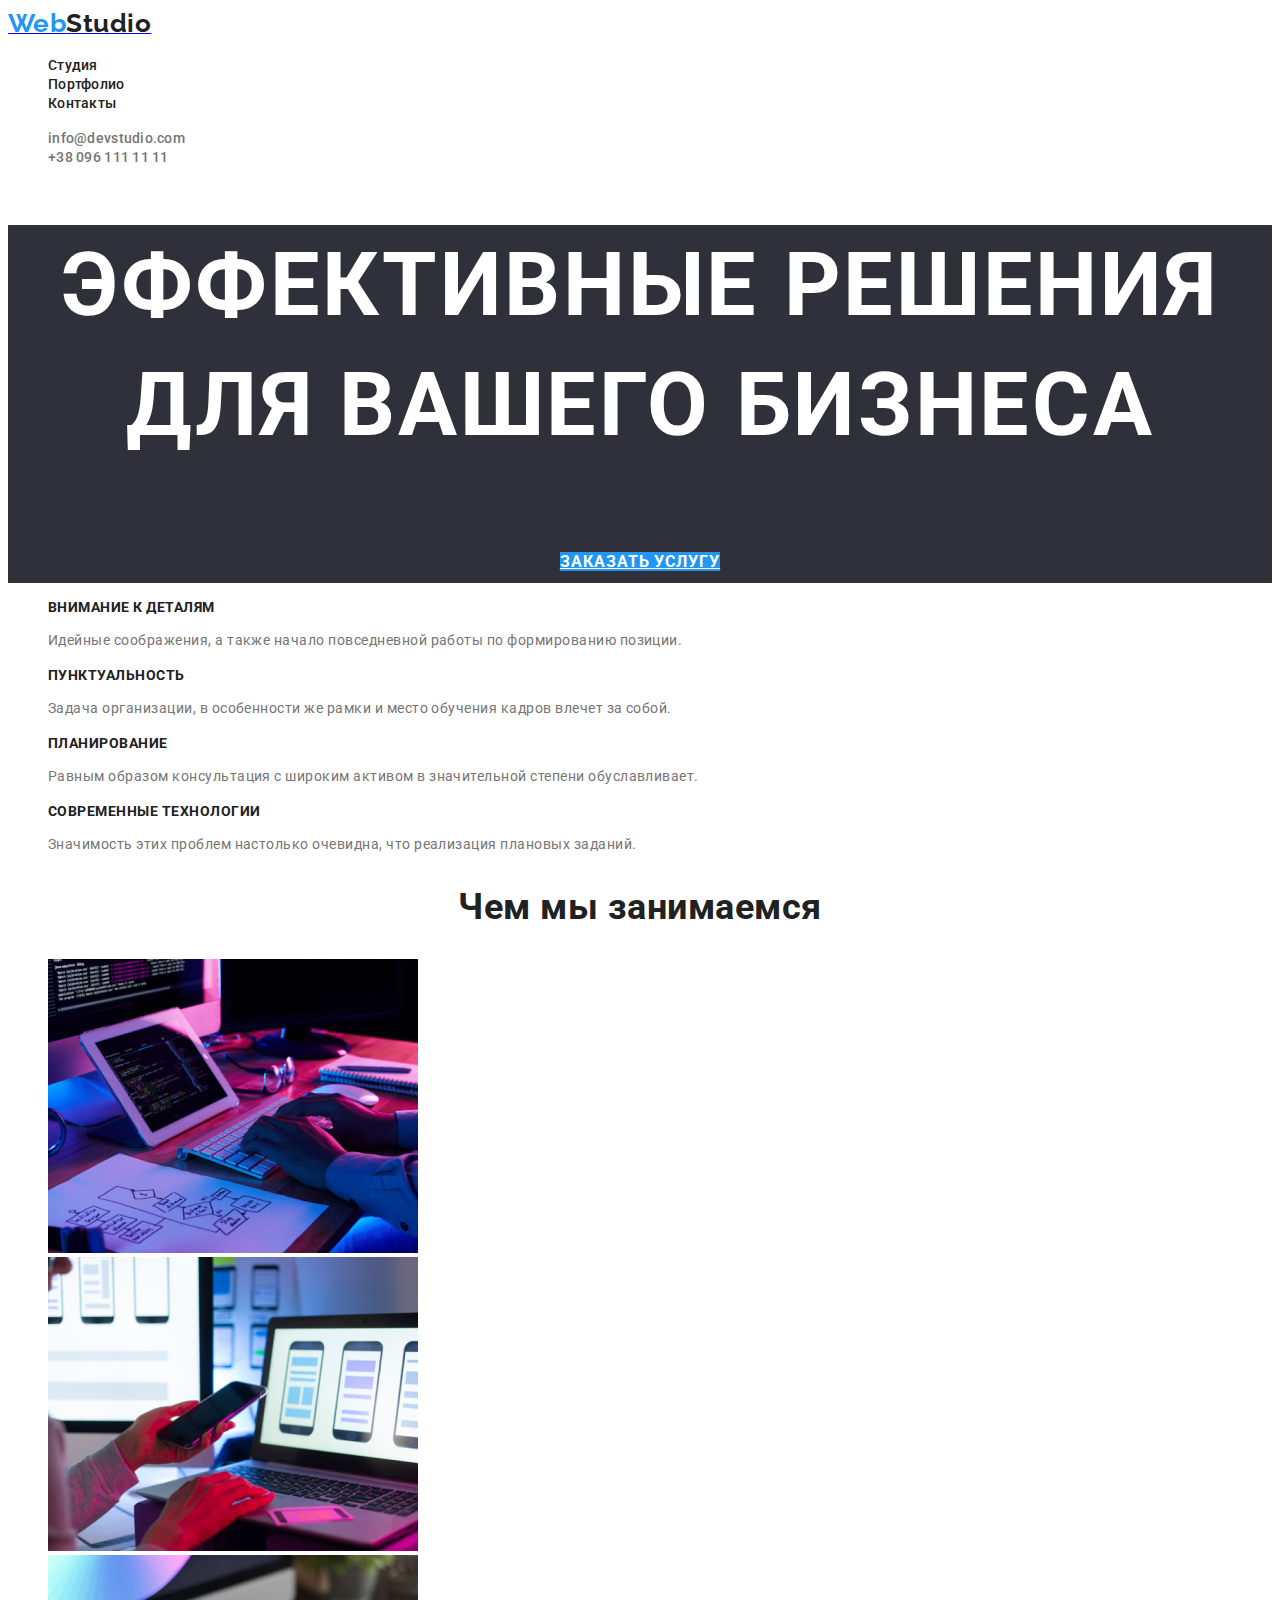
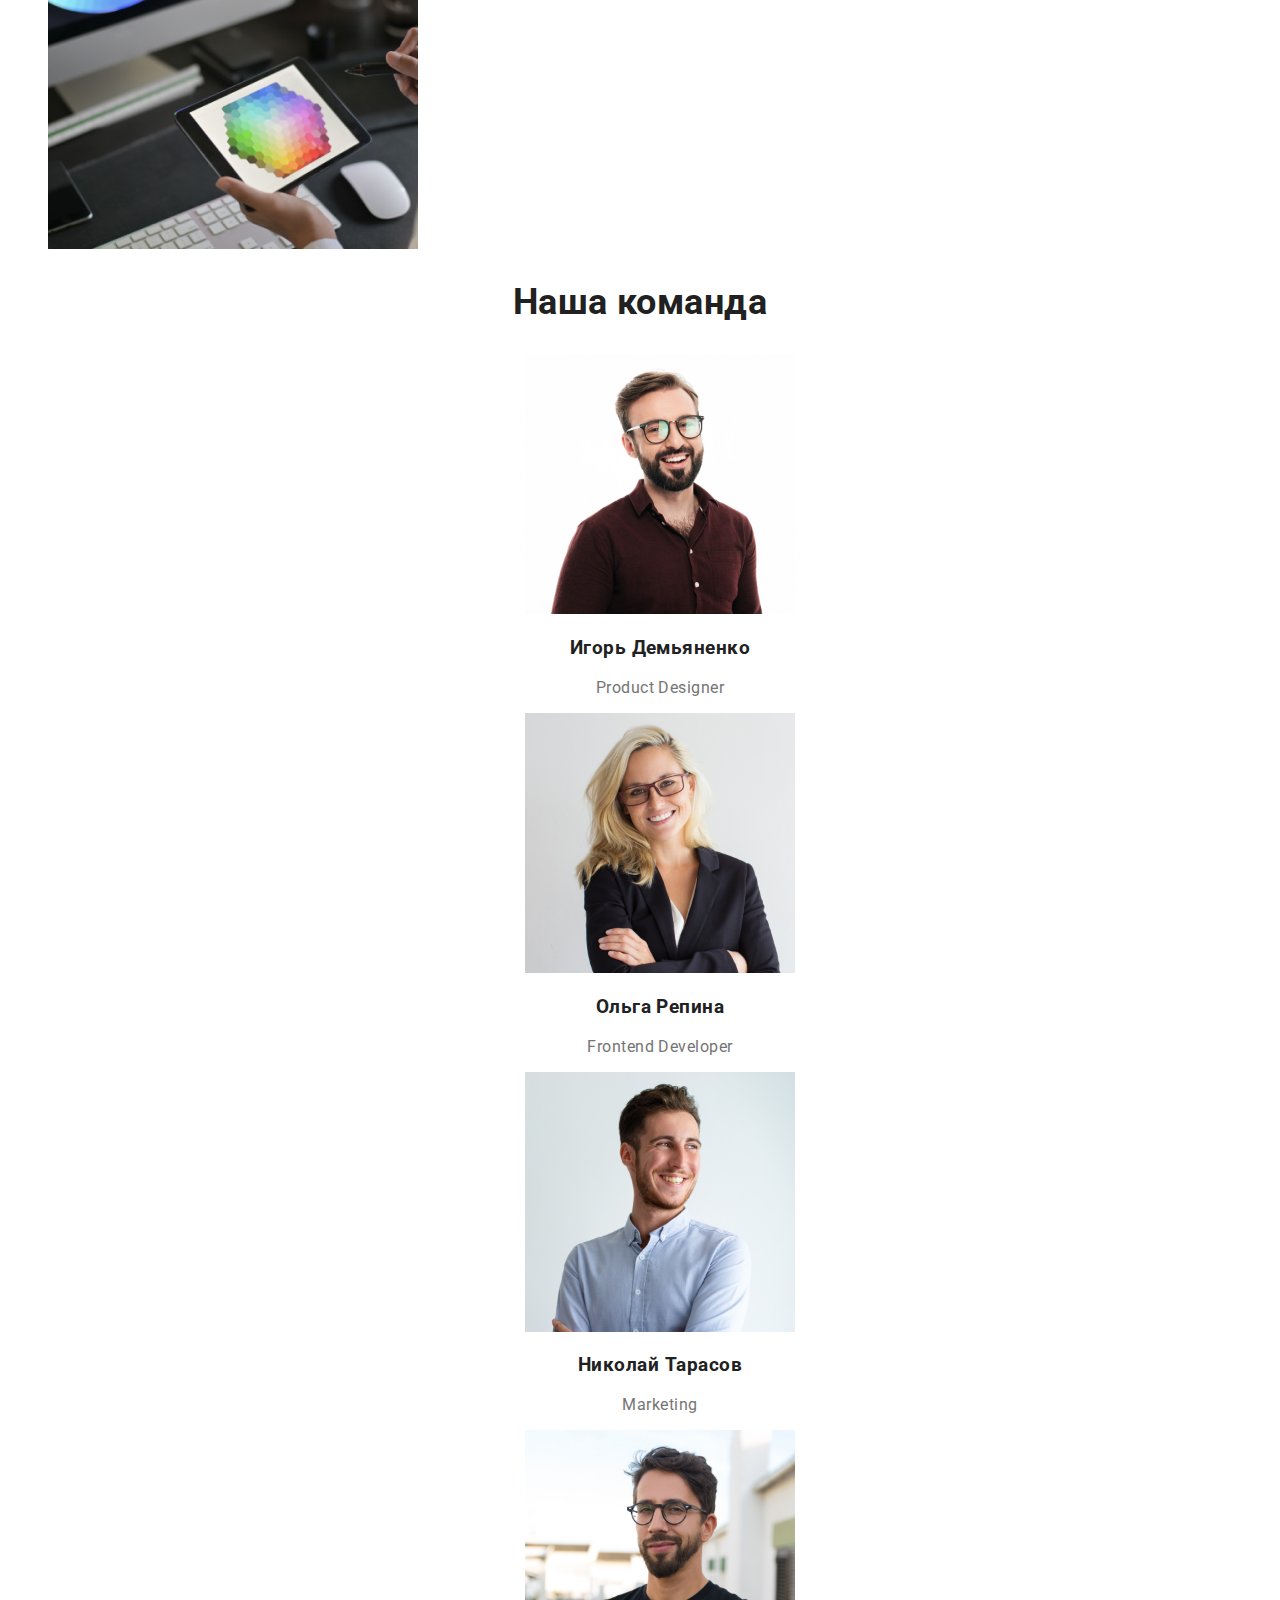
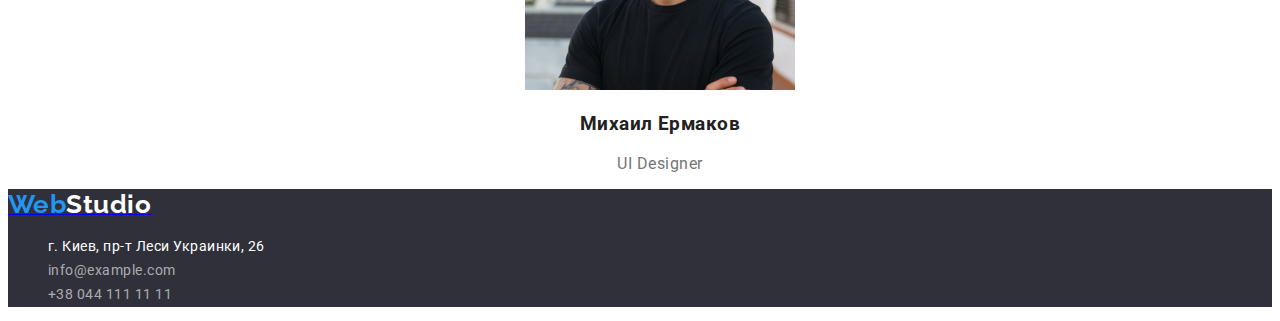
==== index.html @ ee6bb970 "index" ====
<!DOCTYPE html>
<html lang="ru">
  <head>
    <meta charset="UTF-8" />
    <meta name="viewport" content="width=device-width, initial-scale=1.0" />
    <title>Main</title>
    <link href="https://fonts.googleapis.com/css2?family=Roboto:wght@400;500;700;900&display=swap" rel="stylesheet">
    <link href="https://fonts.googleapis.com/css2?family=Raleway:wght@700&display=swap" rel="stylesheet">
    <link rel="stylesheet" href="./css/styles.css">
  </head>

  <body>
    <header>
      <nav>
        <a href="./Main.html"><span class="logo">Web</span><span class="logo black-logo">Studio</span></a>
        <ul class="list">
          <li><a href="#Studio" class="link head-link">Студия</a></li>
          <li><a href="./Studio.html" class="link head-link">Портфолио</a></li>
          <li><a href="#Team" class="link head-link">Контакты</a></li>
        </ul>
        </nav>
        <ul class="list">
          <li>
            <a href="mailto:info@devstudio.com" class="link address-link">info@devstudio.com</a>
          </li>
          <li>
            <a href="tel:+380961111111" class="link address-link">+38 096 111 11 11</a>
          </li>
        </ul>

    </header>
    <main>
      <!--Герой-->
      <section class="hero">
        <!-- Заголовок блок герой-->
        <h1 >Эффективные решения для вашего бизнеса</h1>
        <a href="" class="hero-button">Заказать услугу</a>
      </section>
      <section id="Studio">
        <h2 hidden>Студия</h2>
        <ul class="list">
          <li >
            <h3 class="title">Внимание к деталям</h3>
            <p class="description">
              Идейные соображения, а также начало повседневной работы по
              формированию позиции.
            </p>
          </li>
          <li>
            <h3 class="title">Пунктуальность</h3>
            <p class="description">
              Задача организации, в особенности же рамки и место обучения кадров
              влечет за собой.
            </p>
          </li>
          <li>
            <h3 class="title">Планирование</h3>
            <p class="description">
              Равным образом консультация с широким активом в значительной
              степени обуславливает.
            </p>
          </li>
          <li>
            <h3 class="title">Современные технологии</h3>
            <p class="description">
              Значимость этих проблем настолько очевидна, что реализация
              плановых заданий.
            </p>
          </li>
        </ul>
      </section>
      <!--Секция о нас-->
      <section id="Portfolio">
        <h2 class="section-title">Чем мы занимаемся</h2>
        <ul class="list">
          <li>
            <img
              src="./images/services/img-1.png"
              width="370"
              height="294"
              alt="Разметка"
            />
          </li>
          <li>
            <img
              src="./images/services/img-2.png"
              width="370"
              height="294"
              alt="Дизайн"
            />
          </li>
          <li>
            <img
              src="./images/services/img-3.png"
              width="370"
              height="294"
              alt="Подбор цвета"
            />
          </li>
        </ul>
      </section>

      <!--Секция наша команда-->
      <section id="Team">
        <h2 class="section-title">Наша команда</h2>
        <ul class="list">
          <li class="team-item">
            <img
              src="./images/team/img-1.jpg"
              width="270"
              height="260"
              alt=""
            />
            <h3>Игорь Демьяненко</h3>
            <p class="team-item description">Product Designer</p>
          </li>
          <li class="team-item">
            <img
              src="./images/team/img-2.jpg"
              width="270"
              height="260"
              alt=""
            />
            <h3>Ольга Репина</h3>
            <p class="team-item description">Frontend Developer</p>
          </li>
          <li class="team-item">
            <img
              src="./images/team/img-3.jpg"
              width="270"
              height="260"
              alt=""
            />
            <h3>Николай Тарасов</h3>
            <p class="team-item description">Marketing</p>
          </li>
          <li class="team-item">
            <img
              src="./images/team/img-4.jpg"
              width="270"
              height="260"
              alt=""
            />
            <h3>Михаил Ермаков</h3>
            <p class="team-item description">UI Designer</p>
          </li>
        </ul>
      </section>
    </main>
    <!--Секция подвал-->
    <footer class="footer">
      <a href="./Main.html"> <span class="logo">Web</span><span class="logo white-logo">Studio</span></a>
      <address>
        <ul class="list">
          <li class="footer-address">
            <a
              href="https://goo.gl/maps/mCpDXbgMNV3ADm6YA" class="footer footer-address"
              target="blank"
              rel="noopener noreferer"
            >
              г. Киев, пр-т Леси Украинки, 26</a
            >
          </li>
          <li class="list"><a href="mailto:info@example.com" class="footer footer-contacts">info@example.com</a></li>
          <li class="list"><a href="tel:+380441111111" class="footer footer-contacts  ">+38 044 111 11 11</a></li>
        </ul>
      </address>
    </footer>
  </body>
</html>
---- css/styles.css ----
:root {
  --primary-text-black: #212121;
  --primary-text-gray: #757575;
  --text-accent: #2196f3;
  --white: #ffffff;
  --address-footer: rgba(255, 255, 255, 0.6);
  --background-hero: #2f303a;
}

body {
  font-family: Roboto;
  font-style: normal;
  font-weight: normal;
  letter-spacing: 0.03em;
  color: var(--primary-text-black);
}

.logo {
  font-family: Raleway;
  color: var(--text-accent);
  font-weight: 700;
  font-size: 26px;
  line-height: 1.192;
}

.black-logo {
  color: var(--primary-text-black);
}

.white-logo {
  color: var(--white);
}

.link {
  font-weight: 500;
  font-size: 14px;
  line-height: 1.143;
  letter-spacing: 0.02em;
  text-decoration: none;
}

.link:hover,
.link:focus {
  color: var(--text-accent);
}

.head-link {
  color: var(--primary-text-black);
}

.address-link {
  color: var(--primary-text-gray);
}

.list {
  list-style: none;
}
.hero {
  font-weight: 900;
  font-size: 44px;
  line-height: 1.36;

  text-align: center;
  letter-spacing: 0.06em;
  text-transform: uppercase;

  color: var(--white);
  background-color: var(--background-hero);
}

.hero-button {
  font-family: inherit;
  font-weight: 700;
  font-size: 16px;
  line-height: 1.87;

  text-align: center;
  letter-spacing: 0.06em;
  color: var(--white);
  background-color: var(--text-accent);
}

.title {
  font-weight: 700;
  font-size: 14px;
  line-height: 1.143;
  text-transform: uppercase;
  color: var(--primary-text-black);
}

.section-title {
  font-weight: 700;
  font-size: 36px;
  line-height: 1.166;
  text-align: center;
  color: var(--primary-text-black);
}

.description {
  font-size: 14px;
  line-height: 1.71;
  color: var(--primary-text-gray);
}

.team-item {
  font-weight: 500;
  font-size: 16px;
  line-height: 1.187;

  text-align: center;
  color: var(--primary-text-black);
}

.team-item .description {
  font-weight: normal;
  color: var(--primary-text-gray);
}

.footer {
  font-size: 14px;
  line-height: 1.71;
  background-color: var(--background-hero);
  font-style: normal;
}

.footer-address {
  color: var(--white);
  text-decoration: none;
}

.footer-contacts {
  color: rgba(255, 255, 255, 0.6);
  text-decoration: none;
}
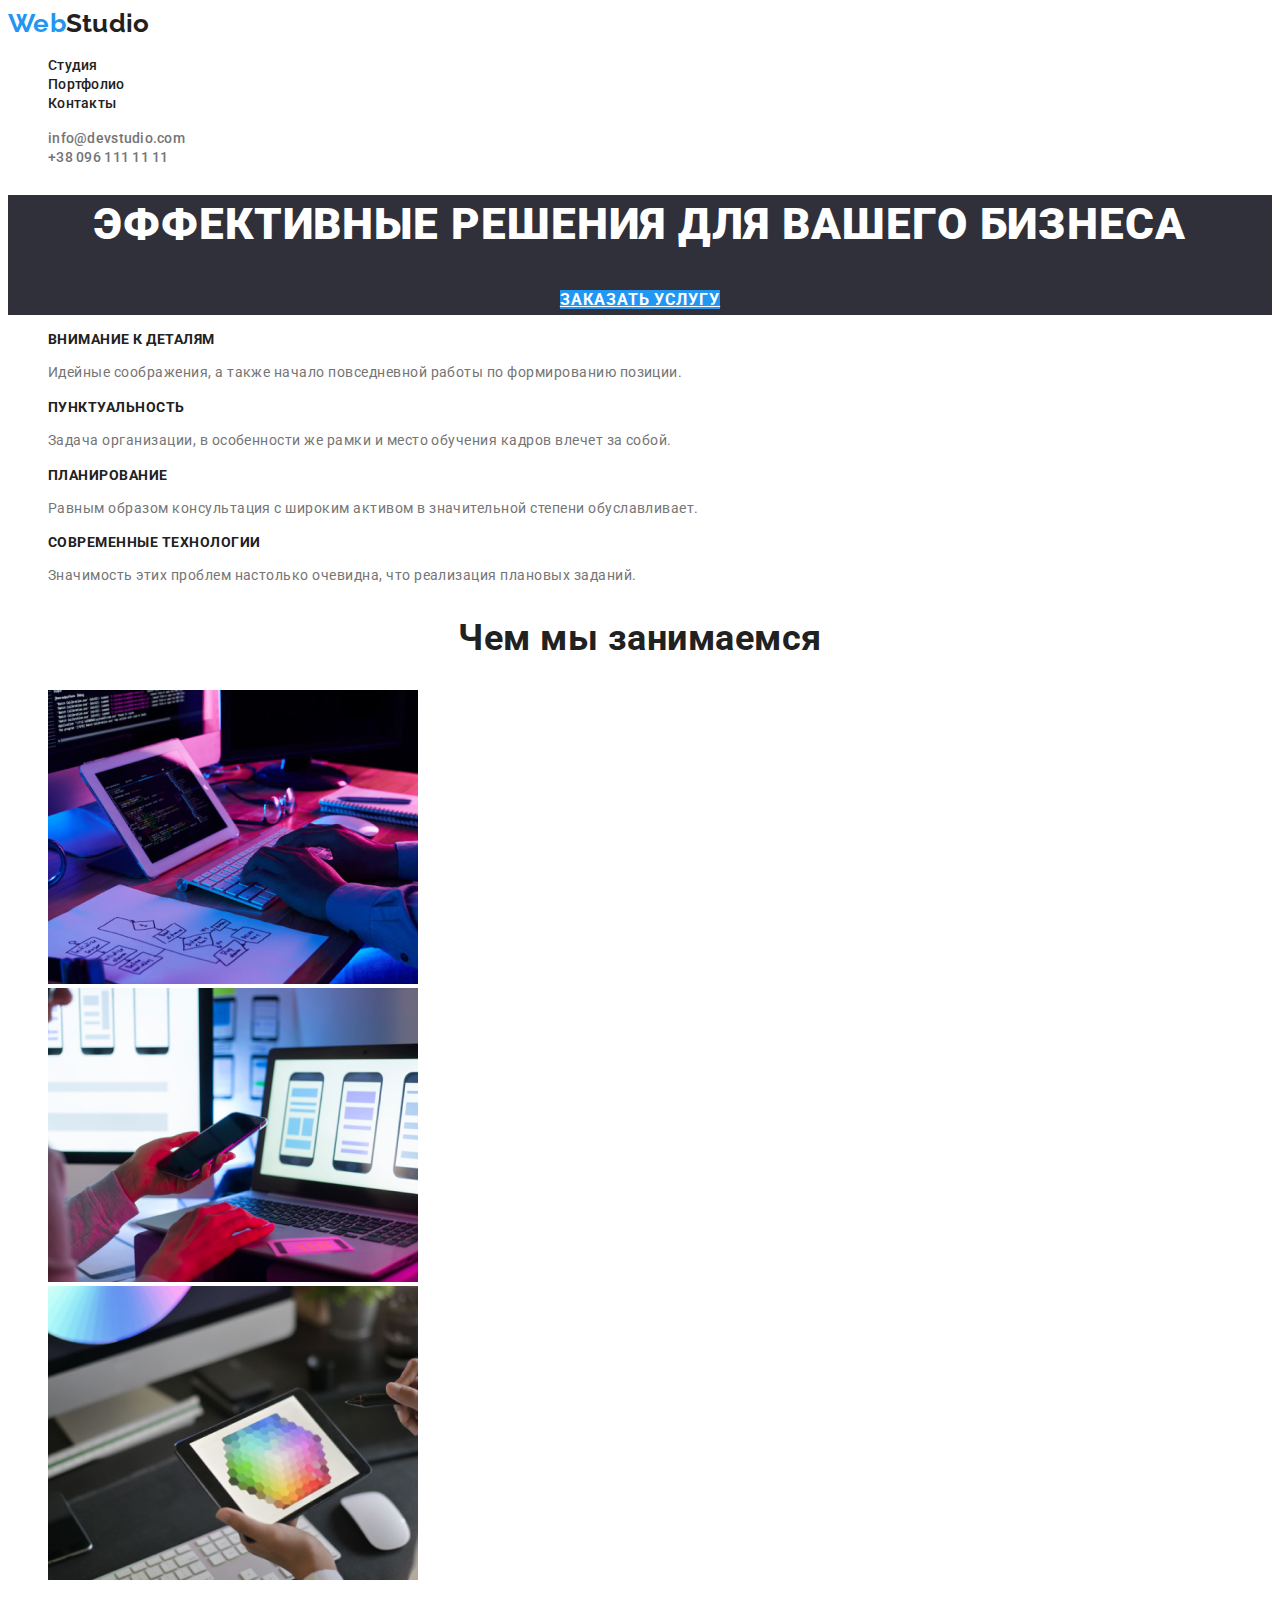
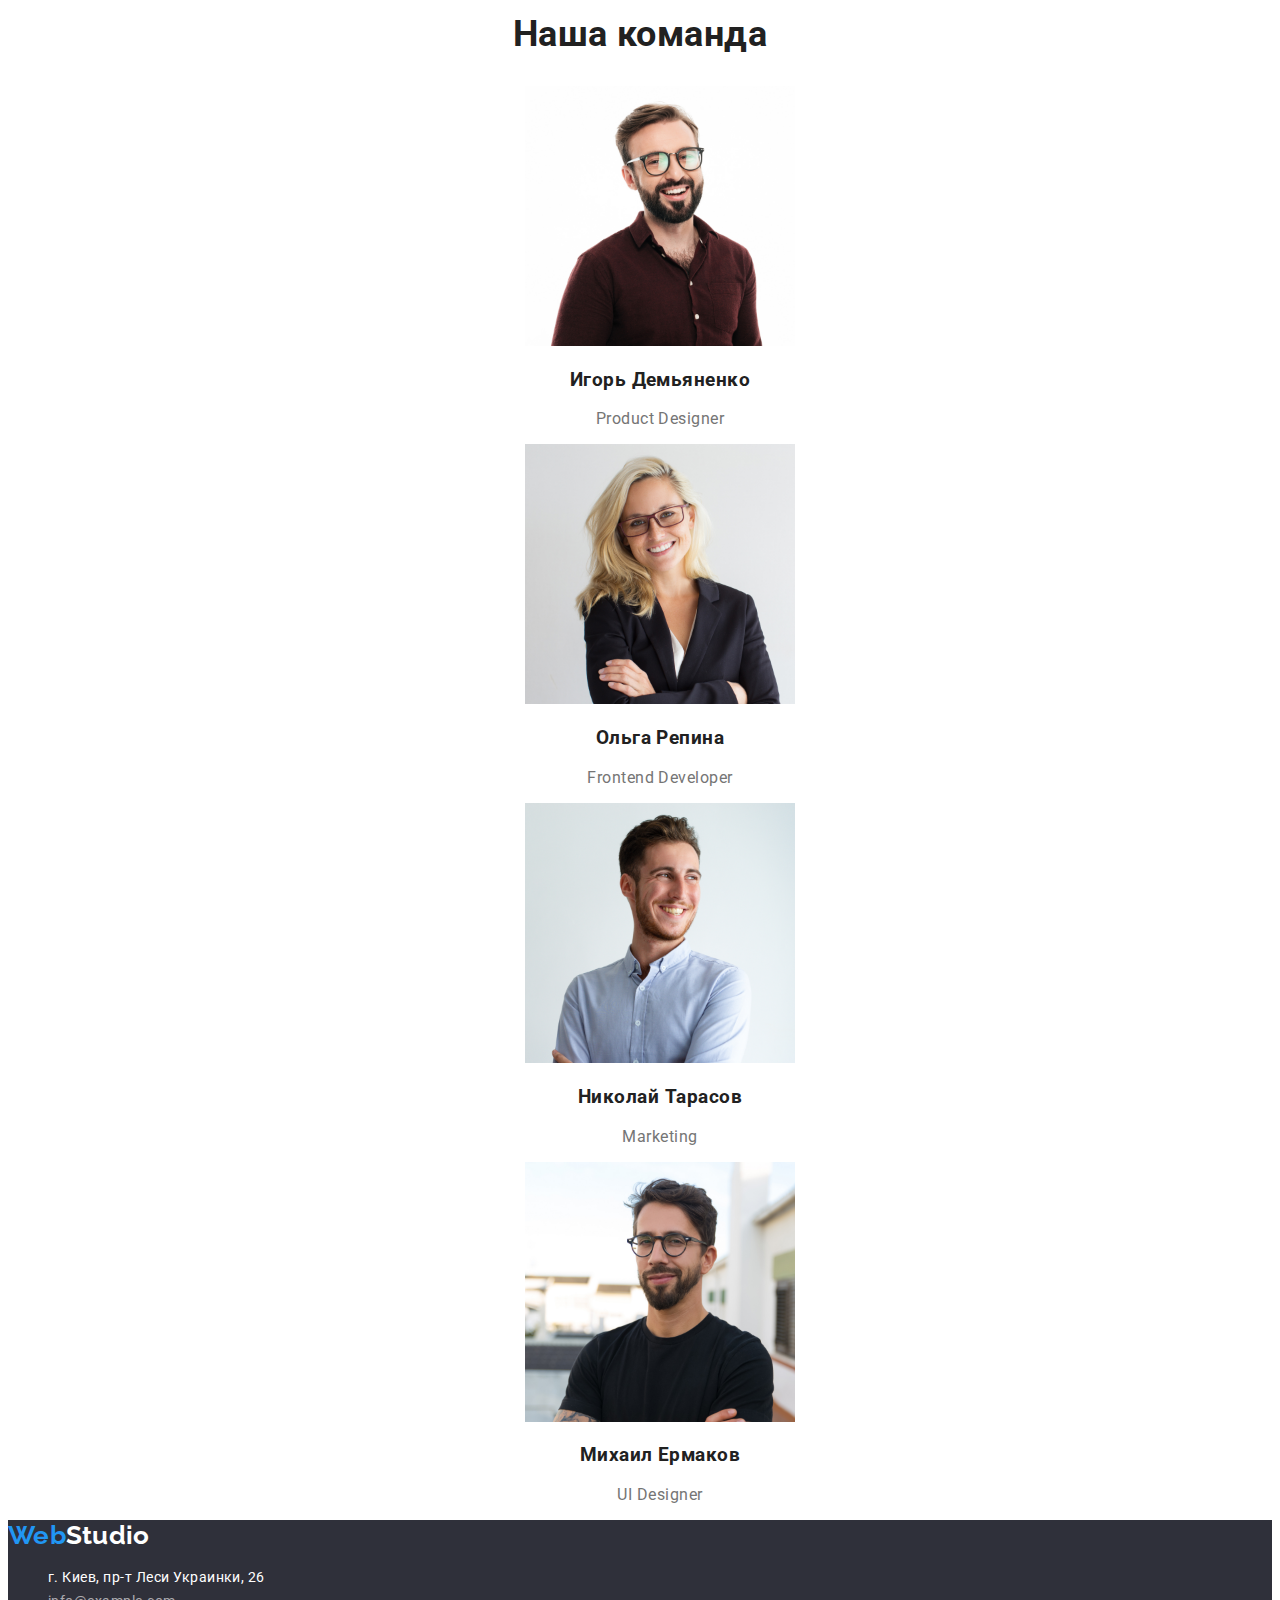
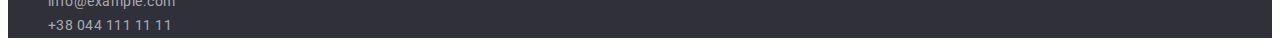
==== commit 66d69378: "Поправленная работа" ====
--- a/index.html
+++ b/index.html
@@ -1,170 +1,132 @@
 <!DOCTYPE html>
 <html lang="ru">
-  <head>
-    <meta charset="UTF-8" />
-    <meta name="viewport" content="width=device-width, initial-scale=1.0" />
-    <title>Main</title>
-    <link href="https://fonts.googleapis.com/css2?family=Roboto:wght@400;500;700;900&display=swap" rel="stylesheet">
-    <link href="https://fonts.googleapis.com/css2?family=Raleway:wght@700&display=swap" rel="stylesheet">
-    <link rel="stylesheet" href="./css/styles.css">
-  </head>
 
-  <body>
-    <header>
-      <nav>
-        <a href="./Main.html"><span class="logo">Web</span><span class="logo black-logo">Studio</span></a>
-        <ul class="list">
-          <li><a href="#Studio" class="link head-link">Студия</a></li>
-          <li><a href="./Studio.html" class="link head-link">Портфолио</a></li>
-          <li><a href="#Team" class="link head-link">Контакты</a></li>
-        </ul>
-        </nav>
-        <ul class="list">
-          <li>
-            <a href="mailto:info@devstudio.com" class="link address-link">info@devstudio.com</a>
-          </li>
-          <li>
-            <a href="tel:+380961111111" class="link address-link">+38 096 111 11 11</a>
-          </li>
-        </ul>
+<head>
+  <meta charset="UTF-8" />
+  <meta name="viewport" content="width=device-width, initial-scale=1.0" />
+  <title>Main</title>
+  <link href="https://fonts.googleapis.com/css2?family=Roboto:wght@400;500;700;900&display=swap" rel="stylesheet">
+  <link href="https://fonts.googleapis.com/css2?family=Raleway:wght@700&display=swap" rel="stylesheet">
+  <link rel="stylesheet" href="./css/styles.css">
+</head>
 
-    </header>
-    <main>
-      <!--Герой-->
-      <section class="hero">
-        <!-- Заголовок блок герой-->
-        <h1 >Эффективные решения для вашего бизнеса</h1>
-        <a href="" class="hero-button">Заказать услугу</a>
-      </section>
-      <section id="Studio">
-        <h2 hidden>Студия</h2>
-        <ul class="list">
-          <li >
-            <h3 class="title">Внимание к деталям</h3>
-            <p class="description">
-              Идейные соображения, а также начало повседневной работы по
-              формированию позиции.
-            </p>
-          </li>
-          <li>
-            <h3 class="title">Пунктуальность</h3>
-            <p class="description">
-              Задача организации, в особенности же рамки и место обучения кадров
-              влечет за собой.
-            </p>
-          </li>
-          <li>
-            <h3 class="title">Планирование</h3>
-            <p class="description">
-              Равным образом консультация с широким активом в значительной
-              степени обуславливает.
-            </p>
-          </li>
-          <li>
-            <h3 class="title">Современные технологии</h3>
-            <p class="description">
-              Значимость этих проблем настолько очевидна, что реализация
-              плановых заданий.
-            </p>
-          </li>
-        </ul>
-      </section>
-      <!--Секция о нас-->
-      <section id="Portfolio">
-        <h2 class="section-title">Чем мы занимаемся</h2>
-        <ul class="list">
-          <li>
-            <img
-              src="./images/services/img-1.png"
-              width="370"
-              height="294"
-              alt="Разметка"
-            />
-          </li>
-          <li>
-            <img
-              src="./images/services/img-2.png"
-              width="370"
-              height="294"
-              alt="Дизайн"
-            />
-          </li>
-          <li>
-            <img
-              src="./images/services/img-3.png"
-              width="370"
-              height="294"
-              alt="Подбор цвета"
-            />
-          </li>
-        </ul>
-      </section>
+<body>
+  <header>
+    <nav>
+      <a href="./index.html" class="link"><span class="logo">Web</span><span class="logo black-logo">Studio</span></a>
+      <ul class="list">
+        <li><a href="#Studio" class="link head-link">Студия</a></li>
+        <li><a href="./Studio.html" class="link head-link">Портфолио</a></li>
+        <li><a href="#Team" class="link head-link">Контакты</a></li>
+      </ul>
+    </nav>
+    <ul class="list">
+      <li>
+        <a href="mailto:info@devstudio.com" class="link address-link">info@devstudio.com</a>
+      </li>
+      <li>
+        <a href="tel:+380961111111" class="link address-link">+38 096 111 11 11</a>
+      </li>
+    </ul>
+  </header>
+  <main>
+    <!--Герой-->
+    <section class="hero">
+      <!-- Заголовок блок герой-->
+      <h1 class="hero-title">Эффективные решения для вашего бизнеса</h1>
+      <a href="" class="hero-button">Заказать услугу</a>
+    </section>
+    <section id="Studio">
+      <h2 hidden>Студия</h2>
+      <ul class="list">
+        <li>
+          <h3 class="title">Внимание к деталям</h3>
+          <p class="description">
+            Идейные соображения, а также начало повседневной работы по
+            формированию позиции.
+          </p>
+        </li>
+        <li>
+          <h3 class="title">Пунктуальность</h3>
+          <p class="description">
+            Задача организации, в особенности же рамки и место обучения кадров
+            влечет за собой.
+          </p>
+        </li>
+        <li>
+          <h3 class="title">Планирование</h3>
+          <p class="description">
+            Равным образом консультация с широким активом в значительной
+            степени обуславливает.
+          </p>
+        </li>
+        <li>
+          <h3 class="title">Современные технологии</h3>
+          <p class="description">
+            Значимость этих проблем настолько очевидна, что реализация
+            плановых заданий.
+          </p>
+        </li>
+      </ul>
+    </section>
+    <!--Секция о нас-->
+    <section id="Portfolio">
+      <h2 class="section-title">Чем мы занимаемся</h2>
+      <ul class="list">
+        <li>
+          <img src="./images/services/img-1.png" width="370" height="294" alt="Разметка" />
+        </li>
+        <li>
+          <img src="./images/services/img-2.png" width="370" height="294" alt="Дизайн" />
+        </li>
+        <li>
+          <img src="./images/services/img-3.png" width="370" height="294" alt="Подбор цвета" />
+        </li>
+      </ul>
+    </section>
 
-      <!--Секция наша команда-->
-      <section id="Team">
-        <h2 class="section-title">Наша команда</h2>
-        <ul class="list">
-          <li class="team-item">
-            <img
-              src="./images/team/img-1.jpg"
-              width="270"
-              height="260"
-              alt=""
-            />
-            <h3>Игорь Демьяненко</h3>
-            <p class="team-item description">Product Designer</p>
-          </li>
-          <li class="team-item">
-            <img
-              src="./images/team/img-2.jpg"
-              width="270"
-              height="260"
-              alt=""
-            />
-            <h3>Ольга Репина</h3>
-            <p class="team-item description">Frontend Developer</p>
-          </li>
-          <li class="team-item">
-            <img
-              src="./images/team/img-3.jpg"
-              width="270"
-              height="260"
-              alt=""
-            />
-            <h3>Николай Тарасов</h3>
-            <p class="team-item description">Marketing</p>
-          </li>
-          <li class="team-item">
-            <img
-              src="./images/team/img-4.jpg"
-              width="270"
-              height="260"
-              alt=""
-            />
-            <h3>Михаил Ермаков</h3>
-            <p class="team-item description">UI Designer</p>
-          </li>
-        </ul>
-      </section>
-    </main>
-    <!--Секция подвал-->
-    <footer class="footer">
-      <a href="./Main.html"> <span class="logo">Web</span><span class="logo white-logo">Studio</span></a>
-      <address>
-        <ul class="list">
-          <li class="footer-address">
-            <a
-              href="https://goo.gl/maps/mCpDXbgMNV3ADm6YA" class="footer footer-address"
-              target="blank"
-              rel="noopener noreferer"
-            >
-              г. Киев, пр-т Леси Украинки, 26</a
-            >
-          </li>
-          <li class="list"><a href="mailto:info@example.com" class="footer footer-contacts">info@example.com</a></li>
-          <li class="list"><a href="tel:+380441111111" class="footer footer-contacts  ">+38 044 111 11 11</a></li>
-        </ul>
-      </address>
-    </footer>
-  </body>
-</html>
+    <!--Секция наша команда-->
+    <section id="Team">
+      <h2 class="section-title">Наша команда</h2>
+      <ul class="list">
+        <li class="team-item">
+          <img src="./images/team/img-1.jpg" width="270" height="260" alt="" />
+          <h3>Игорь Демьяненко</h3>
+          <p class="team-item description">Product Designer</p>
+        </li>
+        <li class="team-item">
+          <img src="./images/team/img-2.jpg" width="270" height="260" alt="" />
+          <h3>Ольга Репина</h3>
+          <p class="team-item description">Frontend Developer</p>
+        </li>
+        <li class="team-item">
+          <img src="./images/team/img-3.jpg" width="270" height="260" alt="" />
+          <h3>Николай Тарасов</h3>
+          <p class="team-item description">Marketing</p>
+        </li>
+        <li class="team-item">
+          <img src="./images/team/img-4.jpg" width="270" height="260" alt="" />
+          <h3>Михаил Ермаков</h3>
+          <p class="team-item description">UI Designer</p>
+        </li>
+      </ul>
+    </section>
+  </main>
+  <!--Секция подвал-->
+  <footer class="footer">
+    <a href="./Main.html" class="link"> <span class="logo">Web</span><span class="logo white-logo">Studio</span></a>
+    <address>
+      <ul class="list">
+        <li class="footer-address">
+          <a href="https://goo.gl/maps/mCpDXbgMNV3ADm6YA" class="footer footer-address" target="blank"
+            rel="noopener noreferer">
+            г. Киев, пр-т Леси Украинки, 26</a>
+        </li>
+        <li class="list"><a href="mailto:info@example.com" class="footer footer-contacts">info@example.com</a></li>
+        <li class="list"><a href="tel:+380441111111" class="footer footer-contacts  ">+38 044 111 11 11</a></li>
+      </ul>
+    </address>
+  </footer>
+</body>
+
+</html>--- a/css/styles.css
+++ b/css/styles.css
@@ -55,17 +55,19 @@
 .list {
   list-style: none;
 }
+
 .hero {
+  color: var(--white);
+  background-color: var(--background-hero);
+  text-align: center;
+  letter-spacing: 0.06em;
+  text-transform: uppercase;
+}
+
+.hero-title {
   font-weight: 900;
   font-size: 44px;
   line-height: 1.36;
-
-  text-align: center;
-  letter-spacing: 0.06em;
-  text-transform: uppercase;
-
-  color: var(--white);
-  background-color: var(--background-hero);
 }
 
 .hero-button {
@@ -74,8 +76,6 @@
   font-size: 16px;
   line-height: 1.87;
 
-  text-align: center;
-  letter-spacing: 0.06em;
   color: var(--white);
   background-color: var(--text-accent);
 }
